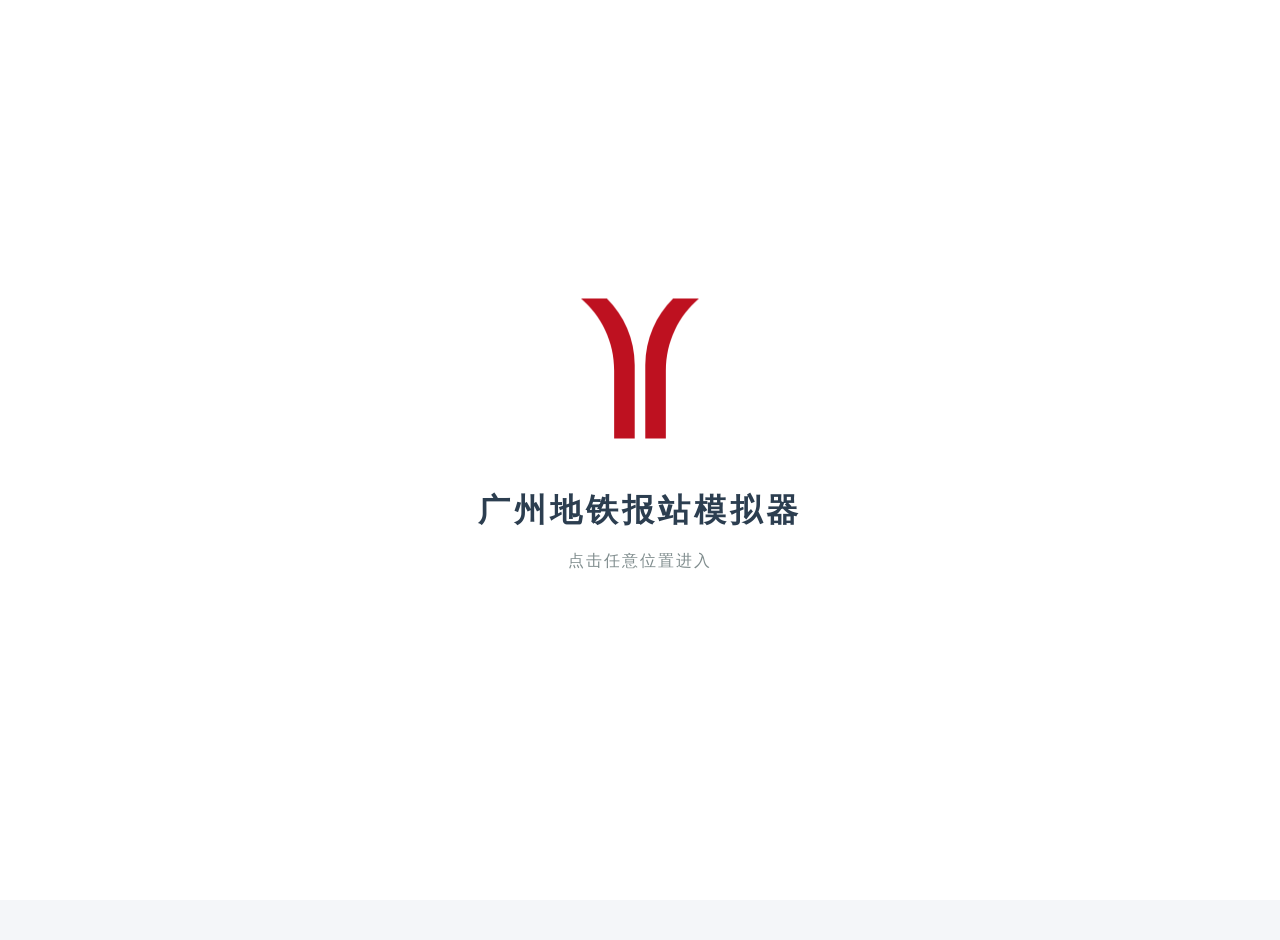
==== index.html @ e95406cb "Add files via upload" ====
<!DOCTYPE html>
<html lang="zh-CN">
<head>
    <meta charset="UTF-8">
    <meta name="viewport" content="width=device-width, initial-scale=1.0">
    <title>广州地铁报站模拟器 | Guangzhou Metro Announcement Simulator</title>
    <meta name="description" content="广州地铁报站模拟器，支持广州地铁各线路报站文字模拟、LED显示屏模拟、运行方向切换及站点切换，为地铁爱好者提供真实的广州地铁广播体验。">
    <meta name="keywords" content="广州地铁,地铁,报站,广州地铁报站,地铁模拟,广州地铁模拟器,地铁广播,Metro Simulator,Guangzhou Metro,GZMetro">
    <meta name="author" content="ZZH">
    <meta name="robots" content="index,follow">
    <meta property="og:title" content="广州地铁报站模拟器">
    <meta property="og:description" content="广州地铁广播模拟器，支持全线路LED报站模拟。">
    <meta property="og:type" content="website">
    <meta name="theme-color" content="#005BAC">
    <meta name="google-site-verification" content="bxVKk7PI8RNuhaSiJKl6OS4bmSGCY_4pBnvje4ySeZE" />
    <meta name="yandex-verification" content="476a36694c6fb381" />
    <link rel="stylesheet" href="style.css">
    <link rel="shortcut icon" href="GZMetro.ico" type="image/x-icon">
</head>
<body class="no-scroll">
    <div id="welcome-screen" class="welcome-screen">
        <div class="welcome-content-box">
            <img src="GZMetro.svg" alt="Guangzhou Metro Logo" class="welcome-logo-center">
            <div class="welcome-text-animated">
                <h1 class="welcome-title">广州地铁报站模拟器</h1>
                <div class="welcome-prompt">点击任意位置进入</div>
            </div>
        </div>
    </div>
    <div class="container">
        <div id="portal-view" class="view active">
            <header>
                <img src="GZMetro.svg" alt="Guangzhou Metro Logo" class="metro-logo">
                <h1>广州地铁报站模拟器</h1>
            </header>
            <div class="home-intro">
                <p class="intro-title">
                    欢迎使用广州地铁报站模拟器
                </p>
                <p class="intro-desc">
                    本站模拟广州地铁列车广播及 LED 显示系统，
                    支持多条线路、运行方向切换、站点选择及换乘信息显示，
                    为地铁爱好者提供更加真实的体验。
                </p>
                <div class="intro-feature">
                    <span>🚇 全线路支持</span>
                    <span>📢 广播模拟</span>
                    <span>📺 LED显示</span>
                    <span>🔁 环线方向</span>
                </div>
                <button id="btn-about" class="btn-about">
                    关于本站
                </button>
            </div>
            <main>
                <div class="line-grid" id="line-grid">
                </div>
            </main>
        </div>
        <div id="about-view" class="view">

            <header class="main-header">
                <button id="btn-about-back" class="btn-back">
                    ⬅ 返回首页
                </button>
                <img src="GZMetro.svg" class="metro-logo">
                <h1>关于本站</h1>
            </header>
            <main>
                <section class="about-card">
                    <h2>广州地铁报站模拟器</h2>
                    <p>
                        <strong>广州地铁报站模拟器网页版</strong>（Guangzhou Metro Announcement Simulator Web）是一款由地铁爱好者为广大同好打造的纯前端交互项目。
                        我们致力于 100% 还原广州地铁列车的车内广播与 LED 走字屏。
                    </p>
                    <p>
                        本模拟器支持<strong>广州地铁1号线、2号线、3号线、4号线、5号线</strong>等各大主力线路的报站模拟。
                        无论您是想体验经典列车的“下一站是...（The next station is...）”粤普英三语广播，还是想模拟车门上方 LED 屏幕的滚动字幕、换乘路线提示，都可以在本站一键体验。
                    </p>
                    <p>
                        相比传统的 Windows 客户端，本站采用纯 HTML5 / CSS3 / JavaScript 技术开发，<strong>完全免下载，无病毒误报，完美自适应手机和电脑端</strong>，随时随地在浏览器中即可畅玩。
                    </p>
                    <h3>主要功能</h3>
                    <ul>
                        <li>✔ 广州地铁线路浏览</li>
                        <li>✔ 下一站广播模拟</li>
                        <li>✔ LED滚动字幕模拟</li>
                        <li>✔ 换乘信息提示</li>
                        <li>✔ 环线方向切换</li>
                        <li>✔ 不同线路主题颜色</li>
                    </ul>
                    <h3>开发者</h3>
                    <p>ZZH</p>
                    <p>作者邮箱：<i class="email">zzh19526308283@outlook.com</i></p>
                    <h3>项目说明</h3>
                    <p>本站为个人非商业项目，仅供学习、研究及交流使用，所使用的地铁广播音频为ZZH录制，与广州地铁集团有限公司无任何关联。广州地铁名称、标识及相关商标归其权利人所有。</p>
                </section>
            </main>
        </div>
        <footer class="site-footer" style="display: none;">
            <div class="footer-content">
                <p>
                    本站已稳定运行
                    <b style="color: #00ff88;">
                        <strong id="stable-days">0</strong>
                    </b>
                    天
                </p>
                <p class="footer-copyright">
                    &copy; 2026 <a href="https://zzhtool.github.io" target="_blank">ZZH</a>. All Rights Reserved.
                </p>
                <p>作者邮箱：<i class="email">zzh19526308283@outlook.com</i></p>
                <p class="footer-disclaimer">
                    <strong>免责声明：</strong>本站为个人非商业项目，仅供学习、研究及交流使用，所使用的地铁广播音频为ZZH录制，与广州地铁集团有限公司无任何关联。广州地铁名称、标识及相关商标归其权利人所有。如权利人认为本站内容存在侵权，请联系作者处理。
                </p>
            </div>
        </footer>
    </div>
    <script src="app.js"></script>
</body>
</html>
---- style.css ----
@font-face {
    font-family: 'fzxs';
    src: url('fzxs.TTF') format('truetype');
    font-weight: normal;
    font-style: normal;
}

body {
    font-family: -apple-system, BlinkMacSystemFont, "Segoe UI", Roboto, "Helvetica Neue", Arial, sans-serif;
    background-color: #f4f6f9;
    margin: 0;
    padding: 20px;
    min-width: 400px;
}

    body.no-scroll {
        overflow: hidden;
        height: 100vh;
    }

.container {
    max-width: 1500px;
    width: 100%;
    background: #ffffff;
    border-radius: 12px;
    box-shadow: 0 4px 20px rgba(0,0,0,0.08);
    overflow: hidden;
    margin: 0 auto;
}

    .container:has(#simulator-view.active) {
        max-width: 800px;
        min-width: 400px;
        width: 100%;
        overflow: visible;
    }

@media (min-width: 400px) {
    .container:has(#portal-view.active) {
        min-width: 400px;
    }
}

.home-intro {
    text-align: center;
    color: #555;
}

.intro-title {
    font-size: 25px;
    font-weight: bold;
    color: #333;
    margin-bottom: 10px;
}

.intro-desc {
    max-width: 900px;
    margin: auto;
    line-height: 1.8;
    font-size: 15px;
}

.intro-feature {
    margin-top: 20px;
    display: flex;
    justify-content: center;
    gap: 16px;
    flex-wrap: wrap;
}

    .intro-feature span {
        background: #f5f5f5;
        border-radius: 20px;
        padding: 8px 16px;
    }

.view {
    display: none;
}

    .view.active {
        display: block;
    }

header {
    text-align: center;
    padding: 15px;
    transition: background-color 0.4s ease, color 0.4s ease;
    display: flex;
    align-items: center;
    justify-content: center;
    gap: 12px;
    border-radius: 12px 12px 0 0;
}

.main-header {
    background-color: #ebeef5;
    color: #333333;
}

/* 模拟器专属头部，用于定位返回按钮 */
.sim-header {
    position: relative;
    display: flex;
    align-items: center;
    justify-content: center;
    gap: 12px;
}

.metro-logo {
    height: 32px;
    width: auto;
    object-fit: contain;
}

/* 左上角返回按钮样式 */
.btn-back {
    position: absolute;
    left: 15px;
    background: rgba(255, 255, 255, 0.25);
    border: 1px solid rgba(0, 0, 0, 0.15);
    color: inherit;
    padding: 5px 12px;
    border-radius: 20px;
    cursor: pointer;
    font-weight: bold;
    font-size: 13px;
    transition: background 0.2s;
    text-shadow: 0 1px 1px rgba(255,255,255,0.3);
}

    .btn-back:hover {
        background: rgba(255, 255, 255, 0.45);
    }

/* 首页线路网格布局 */
.line-grid {
    display: grid;
    grid-template-columns: repeat(auto-fill, minmax(260px, 1fr));
    gap: 16px;
    padding: 10px;
}

/* 线路选择卡片 */
.line-card {
    padding: 25px 15px;
    border-radius: 8px;
    text-align: center;
    font-size: 16px;
    font-weight: bold;
    cursor: pointer;
    box-shadow: 0 2px 8px rgba(0,0,0,0.06);
    transition: transform 0.2s, box-shadow 0.2s;
}

    .line-card:hover {
        transform: translateY(-4px);
        box-shadow: 0 6px 16px rgba(0,0,0,0.15);
    }

main {
    padding: 20px;
}

.control-panel {
    background: #f8f9fa;
    padding: 15px;
    border-radius: 8px;
    margin-bottom: 20px;
}

.form-group {
    margin-bottom: 15px;
    display: flex;
    align-items: center;
}

    .form-group label {
        width: 100px;
        font-weight: bold;
    }

    .form-group select {
        flex: 1;
        padding: 8px;
        border-radius: 4px;
        border: 1px solid #ccc;
    }

.button-group {
    display: flex;
    gap: 10px;
    margin-top: 20px;
    flex-wrap: wrap;
}

.btn {
    flex: 1;
    min-width: 110px;
    padding: 12px;
    border: none;
    border-radius: 6px;
    cursor: pointer;
    font-weight: bold;
    font-size: 14px;
    transition: background-color 0.4s ease, color 0.4s ease;
}

    .btn:active {
        transform: scale(0.97);
        opacity: 0.9;
    }

#btn-door-close {
    background-color: #ffc107;
    color: #333;
}

.display-screen {
    background-color: #000000;
    margin: 0;
    border: none;
    position: relative;
    overflow: hidden;
    height: 85px;
    width: 100%;
    display: flex;
    align-items: center;
}

.marquee-window {
    width: 100%;
    overflow: hidden;
    white-space: nowrap;
    display: flex;
    align-items: center;
}

.marquee-content {
    display: inline-block;
    padding-left: 100%;
    animation: ledScroll 18s linear infinite;
    height: 100%;
    line-height: 90px;
}

@keyframes ledScroll {
    0% {
        transform: translateX(0);
    }

    100% {
        transform: translateX(-100%);
    }
}

.led-red {
    color: #ff0000;
    font-size: 40px;
    font-family: 'fzxs', monospace;
    font-weight: normal;
    letter-spacing: 2px;
    display: inline-block;
    transform: scale(1, 1);
    transform-origin: left center;
    text-shadow: 0 0 2px rgba(255, 51, 51, 0.8), 0 0 6px rgba(255, 51, 51, 0.5), 0 0 10px rgba(255, 51, 51, 0.3);
    image-rendering: pixelated;
    -webkit-font-smoothing: antialiased;
    -moz-osx-font-smoothing: grayscale;
}

/* 关于本站按钮 */
.btn-about {
    display: inline-block;
    margin-top: 20px;
    padding: 10px 24px;
    font-size: 14px;
    font-weight: bold;
    border: none;
    border-radius: 20px;
    cursor: pointer;
    background: #005BAC;
    color: white;
    box-shadow: 0 4px 12px rgba(0, 91, 172, 0.2);
    transition: all 0.2s ease;
}

    .btn-about:hover {
        background: #004b8d;
        transform: translateY(-2px);
        box-shadow: 0 6px 18px rgba(0, 91, 172, 0.35);
    }

    .btn-about:active {
        transform: translateY(0);
        box-shadow: 0 3px 8px rgba(0, 91, 172, 0.2);
    }

.about-card {
    max-width: 900px;
    margin: auto;
    background: white;
    border-radius: 10px;
    padding: 35px;
    box-shadow: 0 3px 12px rgba(0,0,0,.08);
    line-height: 2;
}

    .about-card h2 {
        color: #005BAC;
    }

    .about-card h3 {
        margin-top: 28px;
        color: #444;
    }

    .about-card ul {
        padding-left: 22px;
    }

.welcome-screen {
    position: fixed;
    top: 0;
    left: 0;
    width: 100vw;
    height: 100vh;
    z-index: 9999;
    overflow: hidden;
    cursor: pointer;
    background-color: white;
    perspective: 1200px;
    transition: opacity 1s cubic-bezier(0.25, 1, 0.5, 1);
    min-width: 400px;
}

    .welcome-screen.opened {
        pointer-events: none;
        opacity: 0;
    }

/* 欢迎页文字排版 */
.welcome-content-box {
    position: absolute;
    top: 50%;
    left: 50%;
    transform: translate(-50%, -50%);
    z-index: 10000;
    text-align: center;
    pointer-events: none;
    display: flex;
    flex-direction: column;
    align-items: center;
    width: 100%;
}

/* 1. 图标动画 */
.welcome-logo-center {
    width: 140px;
    height: 140px;
    object-fit: contain;
    animation: logoMoveUp 0.25s cubic-bezier(0.25, 1, 0.5, 1) forwards;
    animation-delay: 0.15s;
}

/* 2. 文字动画 */
.welcome-text-animated {
    opacity: 0;
    margin-top: 20px;
    transform: translateY(20px);
    animation: textFadeInUp 0.8s cubic-bezier(0.25, 1, 0.5, 1) forwards;
    animation-delay: 0.25s;
}

/* 图标向上位移 */
@keyframes logoMoveUp {
    from {
        transform: translateY(0);
    }

    to {
        transform: translateY(-30px);
    }
}

/* 文字渐显并上浮 */
@keyframes textFadeInUp {
    from {
        opacity: 0;
        transform: translateY(20px);
    }

    to {
        opacity: 1;
        transform: translateY(0);
    }
}

.welcome-title {
    font-size: 32px;
    color: #2c3e50;
    margin: 0 0 18px 0;
    font-weight: bold;
    letter-spacing: 4px;
}

.welcome-prompt {
    font-size: 16px;
    color: #7f8c8d;
    letter-spacing: 2px;
    animation: welcomePulse 1.5s infinite alternate ease-in-out;
}

/* 提示文字呼吸灯特效 */
@keyframes welcomePulse {
    0% {
        opacity: 0.3;
        transform: scale(0.97);
    }

    100% {
        opacity: 1;
        transform: scale(1.03);
    }
}

/* 触发开门状态时的样式 */
.welcome-screen.opened .welcome-content-box {
    opacity: 0;
    transform: translate(-50%, -20%) scale(0.8);
    transition: opacity 0.5s ease, transform 0.7s ease;
}

.site-footer {
    border-top: 1px solid #e8edf3;
    background-color: #fafbfc;
    padding: 5px 40px;
    text-align: center;
    font-size: 13px;
    color: #7f8c8d;
    line-height: 1.6;
    opacity: 0;
    transition: opacity 1s ease;
}

    .site-footer.fade-in {
        opacity: 1;
    }

.footer-content {
    max-width: 800px;
    margin: 0 auto;
}

.footer-copyright {
    font-weight: bold;
    color: #34495e;
    margin: 0 0 8px 0;
}

    .footer-copyright a {
        color: #c70541;
        text-decoration: none;
        font-weight: bold;
        transition: color 0.2s ease;
    }

        .footer-copyright a:hover {
            color: #8b032d;
            text-decoration: underline;
        }

.footer-disclaimer {
    font-size: 11px;
    color: #95a5a6;
    text-align: justify;
    text-justify: inter-word;
    margin: 0;
}

.email {
    color: #007BFF;
    text-decoration: none;
    font-weight: bold;
    transition: color 0.3s ease;
}

    .email:hover {
        color: #b200ff;
        text-decoration: underline;
    }

    .email:active {
        color: black;
    }

.route-map-wrapper {
    background: #ffffff;
    border: 1px solid #e2e8f0;
    border-radius: 8px;
    margin-bottom: 20px;
    overflow: hidden;
    position: relative;
    box-shadow: inset 0 2px 4px rgba(0,0,0,0.02);
}

/* 外层只负责横向滚动 */
.route-map {
    width: 100%;
    overflow-x: auto;
    scrollbar-width: thin;
}

/* 内部弹性盒：强制撑开至所有站点的实际总宽 */
.route-map-inner {
    display: flex;
    position: relative;
    padding: 30px 10px 50px 10px;
    min-width: max-content;
}

/* 自定义滚动条 */
.route-map::-webkit-scrollbar {
    height: 6px;
}

.route-map::-webkit-scrollbar-track {
    background: #f1f5f9;
    border-radius: 3px;
}

.route-map::-webkit-scrollbar-thumb {
    background: #cbd5e1;
    border-radius: 3px;
}

/* 基础底色路线轨道 */
.route-track {
    position: absolute;
    top: 42px;
    left: 55px; /* 10px 容器内边距 + 45px (半个站点宽度) */
    right: 55px;
    height: 6px;
    background-color: #e2e8f0;
    z-index: 1;
    border-radius: 3px;
}

/* 动态高亮运行轨道 */
.route-track-active {
    position: absolute;
    top: 42px;
    left: 55px;
    height: 6px;
    background-color: var(--line-color, #ccc);
    z-index: 1;
    transition: width 0.35s cubic-bezier(0.4, 0, 0.2, 1);
    border-radius: 3px;
    width: 0;
}

/* 站点容器 */
.station-node {
    display: flex;
    flex-direction: column;
    align-items: center;
    position: relative;
    z-index: 2;
    min-width: 90px;
    cursor: pointer;
    user-select: none;
}

/* 站点中心圆点 */
.station-dot {
    width: 14px;
    height: 14px;
    border-radius: 50%;
    background-color: #ffffff;
    border: 3px solid #cbd5e1;
    transition: all 0.3s ease;
    box-shadow: 0 2px 4px rgba(0,0,0,0.05);
}

.station-node:hover .station-dot {
    border-color: var(--line-color, #64748b);
    transform: scale(1.15);
}

/* 当前高亮站状态 */
.station-node.active .station-dot {
    border-color: var(--line-color, #64748b);
    background-color: var(--line-color, #64748b);
    transform: scale(1.25);
    box-shadow: 0 0 8px var(--line-color, #64748b);
}

/* 下一站状态（空心高亮） */
.station-node.next-active .station-dot {
    border-color: var(--line-color, #64748b);
    background-color: #ffffff;
    border-width: 4px;
    transform: scale(1.25);
    box-shadow: 0 0 6px rgba(0,0,0,0.15);
}

/* 站点标签倾斜排版 */
.station-label {
    font-size: 12px;
    font-weight: 500;
    color: #64748b;
    white-space: nowrap;
    position: absolute;
    top: 24px;
    transform: rotate(-35deg);
    transform-origin: top left;
    transition: all 0.3s ease;
}

.station-node.active .station-label,
.station-node.next-active .station-label {
    color: #1e293b;
    font-weight: bold;
}

/* 换乘标识标签 */
.transfer-tag {
    font-size: 9px;
    background-color: #f1f5f9;
    color: #475569;
    border: 1px solid #cbd5e1;
    border-radius: 4px;
    padding: 1px 4px;
    position: absolute;
    top: -22px;
    white-space: nowrap;
    transform: scale(0.9);
}

/* 行驶方向的三角形箭头 */
.route-track-arrow {
    position: absolute;
    top: 45px;
    width: 0;
    height: 0;
    border-top: 8px solid transparent;
    border-bottom: 8px solid transparent;
    border-left: 15px solid var(--line-color, #ccc);
    transform: translate(-50%, -50%);
    z-index: 3;
    transition: left 0.5s cubic-bezier(0.4, 0, 0.2, 1);
    display: none;
    animation: arrowPulse 1s infinite ease-in-out;
}

/* 箭头呼吸灯特效 */
@keyframes arrowPulse {
    0% {
        opacity: 0.3;
        transform: translate(-50%, -50%) scale(0.9);
    }

    50% {
        opacity: 1;
        transform: translate(-50%, -50%) scale(1.1);
    }

    100% {
        opacity: 0.3;
        transform: translate(-50%, -50%) scale(0.9);
    }
}
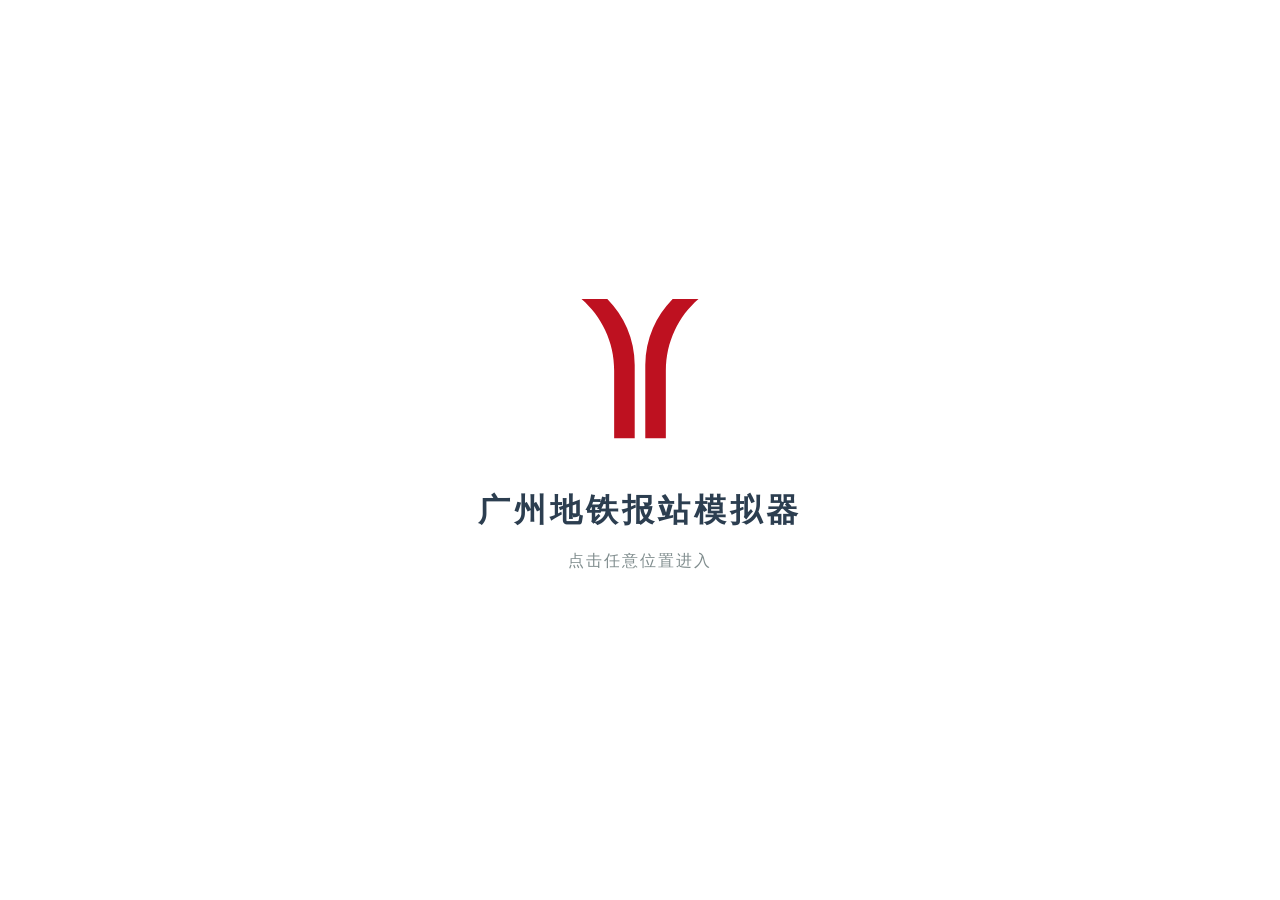
==== commit 43e38470: "Add files via upload" ====
--- a/index.html
+++ b/index.html
@@ -4,7 +4,7 @@
     <meta charset="UTF-8">
     <meta name="viewport" content="width=device-width, initial-scale=1.0">
     <title>广州地铁报站模拟器 | Guangzhou Metro Announcement Simulator</title>
-    <meta name="description" content="广州地铁报站模拟器，支持广州地铁各线路报站文字模拟、LED显示屏模拟、运行方向切换及站点切换，为地铁爱好者提供真实的广州地铁广播体验。">
+    <meta name="description" content="广州地铁报站模拟器，支持广州地铁各线路报站文字模拟、LED显示屏模拟、动态路线图、运行方向及站点切换，为地铁爱好者提供真实的广州地铁广播体验。">
     <meta name="keywords" content="广州地铁,地铁,报站,广州地铁报站,地铁模拟,广州地铁模拟器,地铁广播,Metro Simulator,Guangzhou Metro,GZMetro">
     <meta name="author" content="ZZH">
     <meta name="robots" content="index,follow">
@@ -14,6 +14,8 @@
     <meta name="theme-color" content="#005BAC">
     <meta name="google-site-verification" content="bxVKk7PI8RNuhaSiJKl6OS4bmSGCY_4pBnvje4ySeZE" />
     <meta name="yandex-verification" content="476a36694c6fb381" />
+    <meta name="baidu-site-verification" content="codeva-683Lk438LW" />
+    <meta name="shenma-site-verification" content="ad33886cca839aa788d42ef25928aa62_1784183977">
     <link rel="stylesheet" href="style.css">
     <link rel="shortcut icon" href="GZMetro.ico" type="image/x-icon">
 </head>
@@ -38,7 +40,9 @@
                     欢迎使用广州地铁报站模拟器
                 </p>
                 <p class="intro-desc">
-                    本站模拟广州地铁列车广播及 LED 显示系统，
+                    本站基于纯前端（HTML5 / CSS3 / JavaScript）开发,
+                    专为地铁爱好者打造,
+                    模拟广州地铁列车广播及 LED 显示系统，
                     支持多条线路、运行方向切换、站点选择及换乘信息显示，
                     为地铁爱好者提供更加真实的体验。
                 </p>
@@ -46,7 +50,9 @@
                     <span>🚇 全线路支持</span>
                     <span>📢 广播模拟</span>
                     <span>📺 LED显示</span>
-                    <span>🔁 环线方向</span>
+                    <span>🗺️ 动态路线图</span>
+                    <span>📱 手机适配</span>
+                    <span>🛠️ 免下载</span>
                 </div>
                 <button id="btn-about" class="btn-about">
                     关于本站
@@ -58,42 +64,88 @@
             </main>
         </div>
         <div id="about-view" class="view">
-
             <header class="main-header">
                 <button id="btn-about-back" class="btn-back">
                     ⬅ 返回首页
                 </button>
-                <img src="GZMetro.svg" class="metro-logo">
+                <img src="GZMetro.svg" class="metro-logo" alt="Guangzhou Metro Logo">
                 <h1>关于本站</h1>
             </header>
             <main>
                 <section class="about-card">
                     <h2>广州地铁报站模拟器</h2>
+                    <div class="about-status-bar">
+                        <span class="version-tag">v0.9.0</span>
+                        <span class="status-tag active">测试中</span>
+                        <span class="update-date">最后更新: 2026-07-17</span>
+                    </div>
+                    <div class="about-badges">
+                        <a href="https://github.com/ZZHTool/gz-metro-simulator" target="_blank">
+                            <img src="https://img.shields.io/github/stars/ZZHTool/gz-metro-simulator?style=flat-square&logo=github&color=005BAC" alt="GitHub Stars">
+                        </a>
+                        <a href="https://github.com/ZZHTool/gz-metro-simulator/blob/main/LICENSE" target="_blank">
+                            <img src="https://img.shields.io/badge/License-MIT-blue?style=flat-square" alt="License">
+                        </a>
+                    </div>
                     <p>
-                        <strong>广州地铁报站模拟器网页版</strong>（Guangzhou Metro Announcement Simulator Web）是一款由地铁爱好者为广大同好打造的纯前端交互项目。
-                        我们致力于 100% 还原广州地铁列车的车内广播与 LED 走字屏。
+                        <strong>广州地铁报站模拟器网页版</strong>（Guangzhou Metro Announcement Simulator Web）是一款由地铁爱好者为广大同好打造的纯前端交互项目。我致力于还原广州地铁列车的车内广播与 LED 走字屏。
                     </p>
                     <p>
-                        本模拟器支持<strong>广州地铁1号线、2号线、3号线、4号线、5号线</strong>等各大主力线路的报站模拟。
-                        无论您是想体验经典列车的“下一站是...（The next station is...）”粤普英三语广播，还是想模拟车门上方 LED 屏幕的滚动字幕、换乘路线提示，都可以在本站一键体验。
+                        本模拟器支持<strong>广州地铁1号线、2号线、3号线、4号线、5号线</strong>等各大主力线路的报站模拟。无论您是想体验经典列车的“下一站是...（The next station is...）”粤普英三语广播，还是想模拟车门上方 LED 屏幕的滚动字幕、换乘路线提示，都可以在本站一键体验。
                     </p>
                     <p>
                         相比传统的 Windows 客户端，本站采用纯 HTML5 / CSS3 / JavaScript 技术开发，<strong>完全免下载，无病毒误报，完美自适应手机和电脑端</strong>，随时随地在浏览器中即可畅玩。
                     </p>
-                    <h3>主要功能</h3>
-                    <ul>
-                        <li>✔ 广州地铁线路浏览</li>
-                        <li>✔ 下一站广播模拟</li>
-                        <li>✔ LED滚动字幕模拟</li>
-                        <li>✔ 换乘信息提示</li>
-                        <li>✔ 环线方向切换</li>
-                        <li>✔ 不同线路主题颜色</li>
-                    </ul>
-                    <h3>开发者</h3>
-                    <p>ZZH</p>
-                    <p>作者邮箱：<i class="email">zzh19526308283@outlook.com</i></p>
-                    <h3>项目说明</h3>
-                    <p>本站为个人非商业项目，仅供学习、研究及交流使用，所使用的地铁广播音频为ZZH录制，与广州地铁集团有限公司无任何关联。广州地铁名称、标识及相关商标归其权利人所有。</p>
+                    <div class="about-grid">
+                        <div class="about-grid-item">
+                            <h3>⚡ 技术架构</h3>
+                            <ul>
+                                <li><strong>原生 Vanilla JS:</strong> 拒绝繁重框架，极速加载响应</li>
+                                <li><strong>Web Audio API:</strong> 保证音频播控高保真与丝滑衔接</li>
+                                <li><strong>CSS3 动画:</strong> 丝滑模拟 LED 点阵走字效果</li>
+                                <li><strong>自适应布局:</strong> 支持横/竖屏多终端，完美契合手机屏幕</li>
+                            </ul>
+                        </div>
+                        <div class="about-grid-item">
+                            <h3>🎯 核心模拟</h3>
+                            <ul>
+                                <li>✔ 广州地铁所有线路及主题色系统</li>
+                                <li>✔ 下一站粤、普、英三语真实广播</li>
+                                <li>✔ LED 滚动字幕同步动画效果</li>
+                                <li>✔ 动态可点击交互路线图</li>
+                                <li>✔ 环线/支线行驶方向快速切换</li>
+                            </ul>
+                        </div>
+                    </div>
+                    <h3 class="section-title">📅 更新日志</h3>
+                    <div class="timeline">
+                        <div class="timeline-item">
+                            <span class="timeline-date">2026-08-01</span>
+                            <span class="timeline-desc"><strong>v1.0.0</strong> - 完成1号线基础数据录入。</span>
+                        </div>
+                        <div class="timeline-item">
+                            <span class="timeline-date">2026-07-17</span>
+                            <span class="timeline-desc"><strong>v0.9.0</strong> - 项目首个公开测试版本上线。支持 LED 点阵模拟、多线路适配及移动端动态路线图。</span>
+                        </div>
+                        <div class="timeline-item">
+                            <span class="timeline-date">2026-07-01</span>
+                            <span class="timeline-desc"><strong>v0.5.0</strong> - 完成11号线基础数据录入及广播音频调试。</span>
+                        </div>
+                    </div>
+                    <hr class="about-divider">
+                    <h3>🤝 参与贡献与致谢</h3>
+                    <p>本站为开源项目，欢迎更多地铁爱好者、前端开发者参与进来！如果您想为本项目<strong>补充缺失的线路数据、完善音频资源</strong>或<strong>修复 Bug</strong>，欢迎前往 GitHub 提交 Pull Request 或 Issue，或通过邮件与作者联系。</p>
+                    <div class="about-actions">
+                        <a href="https://github.com/ZZHTool/gz-metro-simulator" target="_blank" class="btn-github-action">
+                            <svg class="icon-git" viewBox="0 0 16 16" width="16" height="16"><path fill="currentColor" d="M8 0C3.58 0 0 3.58 0 8c0 3.54 2.29 6.53 5.47 7.59.4.07.55-.17.55-.38 0-.19-.01-.82-.01-1.49-2.01.37-2.53-.49-2.69-.94-.09-.23-.48-.94-.82-1.13-.28-.15-.68-.52-.01-.53.63-.01 1.08.58 1.23.82.72 1.21 1.87.87 2.33.66.07-.52.28-.87.51-1.07-1.78-.2-3.64-.89-3.64-3.95 0-.87.31-1.59.82-2.15-.08-.2-.36-1.02.08-2.12 0 0 .67-.21 2.2.82.64-.18 1.32-.27 2-.27.68 0 1.36.09 2 .27 1.53-1.04 2.2-.82 2.2-.82.44 1.1.16 1.92.08 2.12.51.56.82 1.27.82 2.15 0 3.07-1.87 3.75-3.65 3.95.29.25.54.73.54 1.48 0 1.07-.01 1.93-.01 2.2 0 .21.15.46.55.38A8.013 8.013 0 0016 8c0-4.42-3.58-8-8-8z"></path></svg>
+                            前往 GitHub 参与开发
+                        </a>
+                    </div>
+                    <h3>👨‍💻 开发者</h3>
+                    <p>ZZH （作者邮箱：<a class="email">zzh19526308283@outlook.com</a>）</p>
+                    <p class="about-disclaimer">
+                        <strong>免责声明：</strong>本站为个人非商业项目，仅供学习、研究及交流使用，所使用的地铁广播音频为 ZZH 录制，与广州地铁集团有限公司无任何关联。广州地铁名称、标识及相关商标归其权利人所有。
+                    </p>
                 </section>
             </main>
         </div>
@@ -117,5 +169,4 @@
         </footer>
     </div>
     <script src="app.js"></script>
-</body>
-</html>+</body>
--- a/style.css
+++ b/style.css
@@ -9,8 +9,8 @@
     font-family: -apple-system, BlinkMacSystemFont, "Segoe UI", Roboto, "Helvetica Neue", Arial, sans-serif;
     background-color: #f4f6f9;
     margin: 0;
-    padding: 20px;
-    min-width: 400px;
+    padding: 12px;
+    box-sizing: border-box;
 }
 
     body.no-scroll {
@@ -26,13 +26,15 @@
     box-shadow: 0 4px 20px rgba(0,0,0,0.08);
     overflow: hidden;
     margin: 0 auto;
+    box-sizing: border-box;
 }
 
     .container:has(#simulator-view.active) {
         max-width: 800px;
-        min-width: 400px;
+        min-width: 350px;
         width: 100%;
         overflow: visible;
+        box-sizing: border-box;
     }
 
 @media (min-width: 400px) {
@@ -173,18 +175,24 @@
     margin-bottom: 15px;
     display: flex;
     align-items: center;
+    flex-wrap: wrap;
+    gap: 8px;
 }
 
     .form-group label {
         width: 100px;
         font-weight: bold;
+        flex-shrink: 0;
     }
 
     .form-group select {
         flex: 1;
+        min-width: 120px;
+        max-width: 100%;
         padding: 8px;
         border-radius: 4px;
         border: 1px solid #ccc;
+        box-sizing: border-box;
     }
 
 .button-group {
@@ -295,7 +303,120 @@
         transform: translateY(0);
         box-shadow: 0 3px 8px rgba(0, 91, 172, 0.2);
     }
-
+.about-badges {
+    display: flex;
+    gap: 8px;
+    margin-bottom: 20px;
+    flex-wrap: wrap;
+}
+
+    .about-badges img {
+        height: 20px;
+        border-radius: 3px;
+    }
+
+.about-grid {
+    display: grid;
+    grid-template-columns: repeat(auto-fit, minmax(280px, 1fr));
+    gap: 20px;
+    margin: 25px 0;
+}
+
+.about-grid-item {
+    background: #f8fafc;
+    border: 1px solid #e2e8f0;
+    border-radius: 8px;
+    padding: 18px;
+}
+
+    .about-grid-item h3 {
+        margin-top: 0 !important;
+        color: #005BAC;
+        border-bottom: 2px solid #e2e8f0;
+        padding-bottom: 8px;
+        font-size: 16px;
+    }
+
+    .about-grid-item ul {
+        padding-left: 18px;
+        margin-bottom: 0;
+        font-size: 13px;
+        line-height: 1.8;
+    }
+
+.about-divider {
+    border: 0;
+    height: 1px;
+    background: #e2e8f0;
+    margin: 30px 0;
+}
+
+/* 时间轴样式 */
+.timeline {
+    border-left: 2px solid #e2e8f0;
+    padding-left: 15px;
+    margin: 15px 0;
+}
+
+.timeline-item {
+    margin-bottom: 12px;
+    position: relative;
+    font-size: 13.5px;
+}
+
+    .timeline-item::before {
+        content: '';
+        position: absolute;
+        left: -20px;
+        top: 6px;
+        width: 8px;
+        height: 8px;
+        border-radius: 50%;
+        background: #005BAC;
+    }
+
+.timeline-date {
+    font-weight: bold;
+    color: #005BAC;
+    margin-right: 10px;
+}
+
+/* 按钮样式 */
+.about-actions {
+    margin: 20px 0;
+}
+
+.btn-github-action {
+    display: inline-flex;
+    align-items: center;
+    gap: 8px;
+    background-color: #24292e;
+    color: white;
+    text-decoration: none;
+    padding: 10px 20px;
+    border-radius: 6px;
+    font-weight: bold;
+    font-size: 14px;
+    transition: background 0.2s;
+}
+
+    .btn-github-action:hover {
+        background-color: #1a1e22;
+    }
+
+.icon-git {
+    fill: currentColor;
+}
+
+.about-disclaimer {
+    font-size: 12px;
+    line-height: 1.6;
+    color: #94a3b8;
+    background: #f8fafc;
+    border-left: 3px solid #cbd5e1;
+    padding: 10px 15px;
+    margin-top: 30px;
+}
 .about-card {
     max-width: 900px;
     margin: auto;
@@ -318,6 +439,38 @@
     .about-card ul {
         padding-left: 22px;
     }
+
+.about-status-bar {
+    display: flex;
+    align-items: center;
+    gap: 10px;
+    margin: 15px 0 25px 0;
+    font-size: 12px;
+}
+
+.version-tag {
+    background-color: #c70541;
+    color: #ffffff;
+    padding: 3px 8px;
+    border-radius: 4px;
+    font-weight: bold;
+}
+
+.status-tag {
+    background-color: #e2e8f0;
+    color: #475569;
+    padding: 3px 8px;
+    border-radius: 4px;
+}
+
+    .status-tag.active {
+        background-color: #def7ec;
+        color: #03543f;
+    }
+
+.update-date {
+    color: #94a3b8;
+}
 
 .welcome-screen {
     position: fixed;
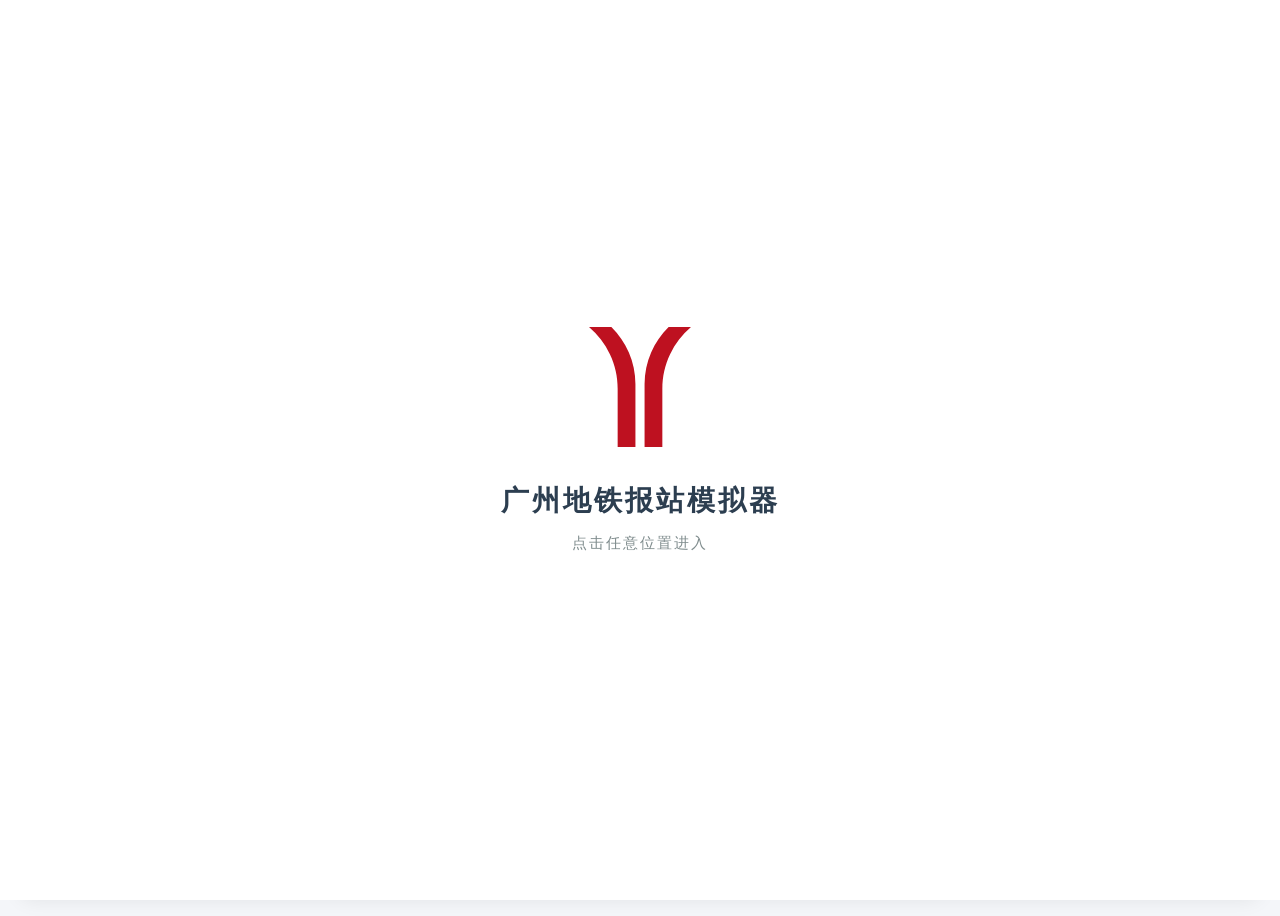
==== commit 087b02e5: "Add files via upload" ====
--- a/index.html
+++ b/index.html
@@ -66,7 +66,7 @@
         <div id="about-view" class="view">
             <header class="main-header">
                 <button id="btn-about-back" class="btn-back">
-                    ⬅ 返回首页
+                 ⬅ 返回首页
                 </button>
                 <img src="GZMetro.svg" class="metro-logo" alt="Guangzhou Metro Logo">
                 <h1>关于本站</h1>
@@ -75,9 +75,9 @@
                 <section class="about-card">
                     <h2>广州地铁报站模拟器</h2>
                     <div class="about-status-bar">
-                        <span class="version-tag">v0.9.0</span>
-                        <span class="status-tag active">测试中</span>
-                        <span class="update-date">最后更新: 2026-07-17</span>
+                        <span class="version-tag">v1.4</span>
+                        <span class="status-tag active">运行中</span>
+                        <span class="update-date">最后更新: 2026-09-27</span>
                     </div>
                     <div class="about-badges">
                         <a href="https://github.com/ZZHTool/gz-metro-simulator" target="_blank">
@@ -120,16 +120,32 @@
                     <h3 class="section-title">📅 更新日志</h3>
                     <div class="timeline">
                         <div class="timeline-item">
+                            <span class="timeline-date">2026-09-27</span>
+                            <span class="timeline-desc"><strong>v1.4</strong> - 修复了音频播放、预加载等问题。</span>
+                        </div>
+                        <div class="timeline-item">
+                            <span class="timeline-date">2026-09-13</span>
+                            <span class="timeline-desc"><strong>v1.3</strong> - 修复了移动端缩放问题。</span>
+                        </div>
+                        <div class="timeline-item">
+                            <span class="timeline-date">2026-09-01</span>
+                            <span class="timeline-desc"><strong>v1.2</strong> - 修复音频播放问题，优化动态路线图。</span>
+                        </div>
+                        <div class="timeline-item">
+                            <span class="timeline-date">2026-08-20</span>
+                            <span class="timeline-desc"><strong>v1.1</strong> - 完成18号线基础数据录入。</span>
+                        </div>
+                        <div class="timeline-item">
                             <span class="timeline-date">2026-08-01</span>
-                            <span class="timeline-desc"><strong>v1.0.0</strong> - 完成1号线基础数据录入。</span>
+                            <span class="timeline-desc"><strong>v1.0</strong> - 完成1号线基础数据录入。</span>
                         </div>
                         <div class="timeline-item">
                             <span class="timeline-date">2026-07-17</span>
-                            <span class="timeline-desc"><strong>v0.9.0</strong> - 项目首个公开测试版本上线。支持 LED 点阵模拟、多线路适配及移动端动态路线图。</span>
+                            <span class="timeline-desc"><strong>v0.9</strong> - 项目首个公开测试版本上线。支持 LED 点阵模拟、多线路适配及移动端动态路线图。</span>
                         </div>
                         <div class="timeline-item">
                             <span class="timeline-date">2026-07-01</span>
-                            <span class="timeline-desc"><strong>v0.5.0</strong> - 完成11号线基础数据录入及广播音频调试。</span>
+                            <span class="timeline-desc"><strong>v0.5</strong> - 完成11号线基础数据录入及广播音频调试。</span>
                         </div>
                     </div>
                     <hr class="about-divider">
@@ -142,7 +158,21 @@
                         </a>
                     </div>
                     <h3>👨‍💻 开发者</h3>
-                    <p>ZZH （作者邮箱：<a class="email">zzh19526308283@outlook.com</a>）</p>
+                    <p>
+                        ZZH （作者邮箱：<a class="email">zzh19526308283@outlook.com</a>）
+                        <a href="https://github.com/ZZHTool" target="_blank" title="GitHub" class="social-link github">
+                            <svg viewBox="0 0 16 16" width="18" height="18" aria-hidden="true"><path fill="currentColor" d="M8 0C3.58 0 0 3.58 0 8c0 3.54 2.29 6.53 5.47 7.59.4.07.55-.17.55-.38 0-.19-.01-.82-.01-1.49-2.01.37-2.53-.49-2.69-.94-.09-.23-.48-.94-.82-1.13-.28-.15-.68-.52-.01-.53.63-.01 1.08.58 1.23.82.72 1.21 1.87.87 2.33.66.07-.52.28-.87.51-1.07-1.78-.2-3.64-.89-3.64-3.95 0-.87.31-1.59.82-2.15-.08-.2-.36-1.02.08-2.12 0 0 .67-.21 2.2.82.64-.18 1.32-.27 2-.27.68 0 1.36.09 2 .27 1.53-1.04 2.2-.82 2.2-.82.44 1.1.16 1.92.08 2.12.51.56.82 1.27.82 2.15 0 3.07-1.87 3.75-3.65 3.95.29.25.54.73.54 1.48 0 1.07-.01 1.93-.01 2.2 0 .21.15.46.55.38A8.013 8.013 0 0016 8c0-4.42-3.58-8-8-8z"></path></svg>
+                            <span>GitHub</span>
+                        </a>
+                        <a href="https://gitee.com/ZZH-Tools/gz-metro-simulator" target="_blank" title="Gitee" class="social-link gitee">
+                            <svg viewBox="0 0 1024 1024" width="18" height="18" aria-hidden="true"><path fill="currentColor" d="M512 1024C229.248 1024 0 794.752 0 512S229.248 0 512 0s512 229.248 512 512-229.248 512-512 512z m259.2-569.6H480c-17.6 0-32 14.4-32 32v64c0 17.6 14.4 32 32 32h147.2c17.6 0 32 14.4 32 32v16c0 35.3-28.7 64-64 64H384c-35.3 0-64-28.7-64-64V384c0-35.3 28.7-64 64-64h387.2c17.6 0 32-14.4 32-32v-64c0-17.6-14.4-32-32-32H384c-106 0-192 86-192 192v192c0 106 86 192 192 192h249.6c106 0 192-86 192-192V486.4c0-17.6-14.4-32-32-32z"></path></svg>
+                            <span>Gitee</span>
+                        </a>
+                        <a href="https://x.com/ZZH0327zzh" target="_blank" title="X" class="social-link twitter-x">
+                            <svg viewBox="0 0 24 24" width="16" height="16" aria-hidden="true"><path fill="currentColor" d="M18.244 2.25h3.308l-7.227 8.26 8.502 11.24H16.17l-5.214-6.817L4.99 21.75H1.68l7.73-8.835L1.254 2.25H8.08l4.713 6.231zm-1.161 17.52h1.833L7.084 4.126H5.117z"></path></svg>
+                            <span>X</span>
+                        </a>
+                    </p>
                     <p class="about-disclaimer">
                         <strong>免责声明：</strong>本站为个人非商业项目，仅供学习、研究及交流使用，所使用的地铁广播音频为 ZZH 录制，与广州地铁集团有限公司无任何关联。广州地铁名称、标识及相关商标归其权利人所有。
                     </p>
@@ -161,6 +191,20 @@
                 <p class="footer-copyright">
                     &copy; 2026 <a href="https://zzhtool.github.io" target="_blank">ZZH</a>. All Rights Reserved.
                 </p>
+                <div class="footer-social-links">
+                    <a href="https://github.com/ZZHTool/gz-metro-simulator" target="_blank" title="GitHub" class="social-link github">
+                        <svg viewBox="0 0 16 16" width="18" height="18" aria-hidden="true"><path fill="currentColor" d="M8 0C3.58 0 0 3.58 0 8c0 3.54 2.29 6.53 5.47 7.59.4.07.55-.17.55-.38 0-.19-.01-.82-.01-1.49-2.01.37-2.53-.49-2.69-.94-.09-.23-.48-.94-.82-1.13-.28-.15-.68-.52-.01-.53.63-.01 1.08.58 1.23.82.72 1.21 1.87.87 2.33.66.07-.52.28-.87.51-1.07-1.78-.2-3.64-.89-3.64-3.95 0-.87.31-1.59.82-2.15-.08-.2-.36-1.02.08-2.12 0 0 .67-.21 2.2.82.64-.18 1.32-.27 2-.27.68 0 1.36.09 2 .27 1.53-1.04 2.2-.82 2.2-.82.44 1.1.16 1.92.08 2.12.51.56.82 1.27.82 2.15 0 3.07-1.87 3.75-3.65 3.95.29.25.54.73.54 1.48 0 1.07-.01 1.93-.01 2.2 0 .21.15.46.55.38A8.013 8.013 0 0016 8c0-4.42-3.58-8-8-8z"></path></svg>
+                        <span>GitHub</span>
+                    </a>
+                    <a href="https://gitee.com/ZZH-Tools/gz-metro-simulator" target="_blank" title="Gitee" class="social-link gitee">
+                        <svg viewBox="0 0 1024 1024" width="18" height="18" aria-hidden="true"><path fill="currentColor" d="M512 1024C229.248 1024 0 794.752 0 512S229.248 0 512 0s512 229.248 512 512-229.248 512-512 512z m259.2-569.6H480c-17.6 0-32 14.4-32 32v64c0 17.6 14.4 32 32 32h147.2c17.6 0 32 14.4 32 32v16c0 35.3-28.7 64-64 64H384c-35.3 0-64-28.7-64-64V384c0-35.3 28.7-64 64-64h387.2c17.6 0 32-14.4 32-32v-64c0-17.6-14.4-32-32-32H384c-106 0-192 86-192 192v192c0 106 86 192 192 192h249.6c106 0 192-86 192-192V486.4c0-17.6-14.4-32-32-32z"></path></svg>
+                        <span>Gitee</span>
+                    </a>
+                    <a href="https://x.com/ZZH0327zzh" target="_blank" title="X" class="social-link twitter-x">
+                        <svg viewBox="0 0 24 24" width="16" height="16" aria-hidden="true"><path fill="currentColor" d="M18.244 2.25h3.308l-7.227 8.26 8.502 11.24H16.17l-5.214-6.817L4.99 21.75H1.68l7.73-8.835L1.254 2.25H8.08l4.713 6.231zm-1.161 17.52h1.833L7.084 4.126H5.117z"></path></svg>
+                        <span>X</span>
+                    </a>
+                </div>
                 <p>作者邮箱：<i class="email">zzh19526308283@outlook.com</i></p>
                 <p class="footer-disclaimer">
                     <strong>免责声明：</strong>本站为个人非商业项目，仅供学习、研究及交流使用，所使用的地铁广播音频为ZZH录制，与广州地铁集团有限公司无任何关联。广州地铁名称、标识及相关商标归其权利人所有。如权利人认为本站内容存在侵权，请联系作者处理。
--- a/style.css
+++ b/style.css
@@ -1,23 +1,26 @@
 @font-face {
     font-family: 'fzxs';
     src: url('fzxs.TTF') format('truetype');
-    font-weight: normal;
-    font-style: normal;
-}
-
+}
 body {
+    overflow-x: hidden !important;
     font-family: -apple-system, BlinkMacSystemFont, "Segoe UI", Roboto, "Helvetica Neue", Arial, sans-serif;
     background-color: #f4f6f9;
-    margin: 0;
     padding: 12px;
     box-sizing: border-box;
+    font-size: 1rem;
+    display: flex;
+    flex-direction: column;
 }
 
     body.no-scroll {
         overflow: hidden;
         height: 100vh;
     }
-
+.scale-wrapper {
+    max-width: 100vw !important;
+    box-sizing: border-box;
+}
 .container {
     max-width: 1500px;
     width: 100%;
@@ -26,12 +29,12 @@
     box-shadow: 0 4px 20px rgba(0,0,0,0.08);
     overflow: hidden;
     margin: 0 auto;
-    box-sizing: border-box;
+    box-sizing: border-box !important;
+    flex: 1 0 auto;
 }
 
     .container:has(#simulator-view.active) {
         max-width: 800px;
-        min-width: 350px;
         width: 100%;
         overflow: visible;
         box-sizing: border-box;
@@ -49,24 +52,24 @@
 }
 
 .intro-title {
-    font-size: 25px;
+    font-size: 26px;
     font-weight: bold;
     color: #333;
-    margin-bottom: 10px;
+    margin-bottom: 8px;
 }
 
 .intro-desc {
     max-width: 900px;
     margin: auto;
-    line-height: 1.8;
-    font-size: 15px;
+    line-height: 1.6;
+    font-size: 16px;
 }
 
 .intro-feature {
-    margin-top: 20px;
+    margin-top: 15px;
     display: flex;
     justify-content: center;
-    gap: 16px;
+    gap: 12px;
     flex-wrap: wrap;
 }
 
@@ -74,6 +77,7 @@
         background: #f5f5f5;
         border-radius: 20px;
         padding: 8px 16px;
+        font-size: 14px;
     }
 
 .view {
@@ -86,7 +90,7 @@
 
 header {
     text-align: center;
-    padding: 15px;
+    padding: 12px;
     transition: background-color 0.4s ease, color 0.4s ease;
     display: flex;
     align-items: center;
@@ -110,7 +114,7 @@
 }
 
 .metro-logo {
-    height: 32px;
+    height: 28px;
     width: auto;
     object-fit: contain;
 }
@@ -118,15 +122,15 @@
 /* 左上角返回按钮样式 */
 .btn-back {
     position: absolute;
-    left: 15px;
+    left: 12px;
     background: rgba(255, 255, 255, 0.25);
     border: 1px solid rgba(0, 0, 0, 0.15);
     color: inherit;
-    padding: 5px 12px;
+    padding: 4px 10px;
     border-radius: 20px;
     cursor: pointer;
     font-weight: bold;
-    font-size: 13px;
+    font-size: 12px;
     transition: background 0.2s;
     text-shadow: 0 1px 1px rgba(255,255,255,0.3);
 }
@@ -140,15 +144,15 @@
     display: grid;
     grid-template-columns: repeat(auto-fill, minmax(260px, 1fr));
     gap: 16px;
-    padding: 10px;
+    padding: 8px;
 }
 
 /* 线路选择卡片 */
 .line-card {
-    padding: 25px 15px;
+    padding: 20px 16px;
     border-radius: 8px;
     text-align: center;
-    font-size: 16px;
+    font-size: 18px;
     font-weight: bold;
     cursor: pointer;
     box-shadow: 0 2px 8px rgba(0,0,0,0.06);
@@ -161,18 +165,18 @@
     }
 
 main {
-    padding: 20px;
+    padding: 12px 16px;
 }
 
 .control-panel {
     background: #f8f9fa;
-    padding: 15px;
+    padding: 10px 12px;
     border-radius: 8px;
-    margin-bottom: 20px;
+    margin-bottom: 12px;
 }
 
 .form-group {
-    margin-bottom: 15px;
+    margin-bottom: 8px;
     display: flex;
     align-items: center;
     flex-wrap: wrap;
@@ -180,37 +184,39 @@
 }
 
     .form-group label {
-        width: 100px;
+        width: 90px;
         font-weight: bold;
         flex-shrink: 0;
+        font-size: 14px;
     }
 
     .form-group select {
         flex: 1;
         min-width: 120px;
         max-width: 100%;
-        padding: 8px;
+        padding: 6px;
         border-radius: 4px;
         border: 1px solid #ccc;
         box-sizing: border-box;
+        font-size: 14px;
     }
 
 .button-group {
     display: flex;
-    gap: 10px;
-    margin-top: 20px;
+    gap: 8px;
+    margin-top: 12px;
     flex-wrap: wrap;
 }
 
 .btn {
     flex: 1;
     min-width: 110px;
-    padding: 12px;
+    padding: 8px 12px;
     border: none;
     border-radius: 6px;
     cursor: pointer;
     font-weight: bold;
-    font-size: 14px;
+    font-size: 13px;
     transition: background-color 0.4s ease, color 0.4s ease;
 }
 
@@ -230,7 +236,7 @@
     border: none;
     position: relative;
     overflow: hidden;
-    height: 85px;
+    height: 80px;
     width: 100%;
     display: flex;
     align-items: center;
@@ -247,9 +253,8 @@
 .marquee-content {
     display: inline-block;
     padding-left: 100%;
-    animation: ledScroll 18s linear infinite;
-    height: 100%;
-    line-height: 90px;
+    line-height: 80px;
+    will-change: transform;
 }
 
 @keyframes ledScroll {
@@ -264,7 +269,7 @@
 
 .led-red {
     color: #ff0000;
-    font-size: 40px;
+    font-size: 44px;
     font-family: 'fzxs', monospace;
     font-weight: normal;
     letter-spacing: 2px;
@@ -280,9 +285,9 @@
 /* 关于本站按钮 */
 .btn-about {
     display: inline-block;
-    margin-top: 20px;
+    margin-top: 15px;
     padding: 10px 24px;
-    font-size: 14px;
+    font-size: 15px;
     font-weight: bold;
     border: none;
     border-radius: 20px;
@@ -303,10 +308,11 @@
         transform: translateY(0);
         box-shadow: 0 3px 8px rgba(0, 91, 172, 0.2);
     }
+
 .about-badges {
     display: flex;
     gap: 8px;
-    margin-bottom: 20px;
+    margin-bottom: 15px;
     flex-wrap: wrap;
 }
 
@@ -318,50 +324,50 @@
 .about-grid {
     display: grid;
     grid-template-columns: repeat(auto-fit, minmax(280px, 1fr));
-    gap: 20px;
-    margin: 25px 0;
+    gap: 12px;
+    margin: 15px 0;
 }
 
 .about-grid-item {
     background: #f8fafc;
     border: 1px solid #e2e8f0;
     border-radius: 8px;
-    padding: 18px;
+    padding: 14px;
 }
 
     .about-grid-item h3 {
         margin-top: 0 !important;
         color: #005BAC;
         border-bottom: 2px solid #e2e8f0;
-        padding-bottom: 8px;
-        font-size: 16px;
+        padding-bottom: 6px;
+        font-size: 15px;
     }
 
     .about-grid-item ul {
         padding-left: 18px;
         margin-bottom: 0;
         font-size: 13px;
-        line-height: 1.8;
+        line-height: 1.6;
     }
 
 .about-divider {
     border: 0;
     height: 1px;
     background: #e2e8f0;
-    margin: 30px 0;
+    margin: 20px 0;
 }
 
 /* 时间轴样式 */
 .timeline {
     border-left: 2px solid #e2e8f0;
     padding-left: 15px;
-    margin: 15px 0;
+    margin: 12px 0;
 }
 
 .timeline-item {
-    margin-bottom: 12px;
+    margin-bottom: 10px;
     position: relative;
-    font-size: 13.5px;
+    font-size: 13px;
 }
 
     .timeline-item::before {
@@ -383,7 +389,7 @@
 
 /* 按钮样式 */
 .about-actions {
-    margin: 20px 0;
+    margin: 15px 0;
 }
 
 .btn-github-action {
@@ -393,10 +399,10 @@
     background-color: #24292e;
     color: white;
     text-decoration: none;
-    padding: 10px 20px;
+    padding: 8px 16px;
     border-radius: 6px;
     font-weight: bold;
-    font-size: 14px;
+    font-size: 13px;
     transition: background 0.2s;
 }
 
@@ -410,48 +416,50 @@
 
 .about-disclaimer {
     font-size: 12px;
-    line-height: 1.6;
+    line-height: 1.5;
     color: #94a3b8;
     background: #f8fafc;
     border-left: 3px solid #cbd5e1;
-    padding: 10px 15px;
-    margin-top: 30px;
-}
+    padding: 8px 12px;
+    margin-top: 20px;
+}
+
 .about-card {
     max-width: 900px;
     margin: auto;
     background: white;
     border-radius: 10px;
-    padding: 35px;
+    padding: 20px;
     box-shadow: 0 3px 12px rgba(0,0,0,.08);
-    line-height: 2;
+    line-height: 1.6;
 }
 
     .about-card h2 {
         color: #005BAC;
+        margin-top: 0;
     }
 
     .about-card h3 {
-        margin-top: 28px;
+        margin-top: 20px;
         color: #444;
     }
 
     .about-card ul {
-        padding-left: 22px;
+        padding-left: 20px;
     }
 
 .about-status-bar {
     display: flex;
     align-items: center;
     gap: 10px;
-    margin: 15px 0 25px 0;
+    margin: 10px 0 18px 0;
     font-size: 12px;
 }
 
 .version-tag {
-    background-color: #c70541;
+    background-color: #00843D;
     color: #ffffff;
-    padding: 3px 8px;
+    padding: 2px 6px;
     border-radius: 4px;
     font-weight: bold;
 }
@@ -459,7 +467,7 @@
 .status-tag {
     background-color: #e2e8f0;
     color: #475569;
-    padding: 3px 8px;
+    padding: 2px 6px;
     border-radius: 4px;
 }
 
@@ -484,7 +492,7 @@
     background-color: white;
     perspective: 1200px;
     transition: opacity 1s cubic-bezier(0.25, 1, 0.5, 1);
-    min-width: 400px;
+    min-width: 350px;
 }
 
     .welcome-screen.opened {
@@ -509,8 +517,8 @@
 
 /* 1. 图标动画 */
 .welcome-logo-center {
-    width: 140px;
-    height: 140px;
+    width: 120px;
+    height: 120px;
     object-fit: contain;
     animation: logoMoveUp 0.25s cubic-bezier(0.25, 1, 0.5, 1) forwards;
     animation-delay: 0.15s;
@@ -519,7 +527,7 @@
 /* 2. 文字动画 */
 .welcome-text-animated {
     opacity: 0;
-    margin-top: 20px;
+    margin-top: 15px;
     transform: translateY(20px);
     animation: textFadeInUp 0.8s cubic-bezier(0.25, 1, 0.5, 1) forwards;
     animation-delay: 0.25s;
@@ -532,7 +540,7 @@
     }
 
     to {
-        transform: translateY(-30px);
+        transform: translateY(-20px);
     }
 }
 
@@ -550,15 +558,15 @@
 }
 
 .welcome-title {
-    font-size: 32px;
+    font-size: 28px;
     color: #2c3e50;
-    margin: 0 0 18px 0;
-    font-weight: bold;
-    letter-spacing: 4px;
+    margin: 0 0 14px 0;
+    font-weight: bold;
+    letter-spacing: 3px;
 }
 
 .welcome-prompt {
-    font-size: 16px;
+    font-size: 15px;
     color: #7f8c8d;
     letter-spacing: 2px;
     animation: welcomePulse 1.5s infinite alternate ease-in-out;
@@ -585,13 +593,14 @@
 }
 
 .site-footer {
+    margin-top: auto;
     border-top: 1px solid #e8edf3;
     background-color: #fafbfc;
-    padding: 5px 40px;
+    padding: 5px 20px;
     text-align: center;
-    font-size: 13px;
+    font-size: 12px;
     color: #7f8c8d;
-    line-height: 1.6;
+    line-height: 1.5;
     opacity: 0;
     transition: opacity 1s ease;
 }
@@ -608,7 +617,7 @@
 .footer-copyright {
     font-weight: bold;
     color: #34495e;
-    margin: 0 0 8px 0;
+    margin: 0 0 6px 0;
 }
 
     .footer-copyright a {
@@ -646,12 +655,68 @@
     .email:active {
         color: black;
     }
+/* 页脚社交媒体链接 */
+.footer-social-links {
+    display: flex;
+    justify-content: center;
+    align-items: center;
+    gap: 12px;
+    margin: 8px 0;
+    flex-wrap: wrap;
+}
+
+.social-link {
+    display: inline-flex;
+    align-items: center;
+    gap: 6px;
+    padding: 4px 10px;
+    border-radius: 16px;
+    background-color: #ffffff;
+    border: 1px solid #e2e8f0;
+    color: #475569;
+    font-size: 11px;
+    font-weight: 600;
+    text-decoration: none;
+    transition: all 0.25s ease;
+    box-shadow: 0 1px 3px rgba(0,0,0,0.03);
+}
+
+    .social-link svg {
+        flex-shrink: 0;
+    }
+
+    .social-link:hover {
+        transform: translateY(-2px);
+        box-shadow: 0 4px 10px rgba(0, 0, 0, 0.08);
+    }
+
+    .social-link.github:hover {
+        background-color: #24292e;
+        border-color: #24292e;
+        color: #ffffff;
+    }
+
+    .social-link.gitee:hover {
+        background-color: #c71d23;
+        border-color: #c71d23;
+        color: #ffffff;
+    }
+
+    .social-link.twitter-x:hover {
+        background-color: #000000;
+        border-color: #000000;
+        color: #ffffff;
+    }
+
+    .social-link:active {
+        transform: translateY(0);
+    }
 
 .route-map-wrapper {
     background: #ffffff;
     border: 1px solid #e2e8f0;
     border-radius: 8px;
-    margin-bottom: 20px;
+    margin-bottom: 12px;
     overflow: hidden;
     position: relative;
     box-shadow: inset 0 2px 4px rgba(0,0,0,0.02);
@@ -662,13 +727,15 @@
     width: 100%;
     overflow-x: auto;
     scrollbar-width: thin;
+    will-change: scroll-position;
+    contain: layout style paint;
 }
 
 /* 内部弹性盒：强制撑开至所有站点的实际总宽 */
 .route-map-inner {
     display: flex;
     position: relative;
-    padding: 30px 10px 50px 10px;
+    padding: 20px 10px 35px 10px;
     min-width: max-content;
 }
 
@@ -690,8 +757,8 @@
 /* 基础底色路线轨道 */
 .route-track {
     position: absolute;
-    top: 42px;
-    left: 55px; /* 10px 容器内边距 + 45px (半个站点宽度) */
+    top: 32px;
+    left: 55px;
     right: 55px;
     height: 6px;
     background-color: #e2e8f0;
@@ -702,7 +769,7 @@
 /* 动态高亮运行轨道 */
 .route-track-active {
     position: absolute;
-    top: 42px;
+    top: 32px;
     left: 55px;
     height: 6px;
     background-color: var(--line-color, #ccc);
@@ -785,7 +852,7 @@
     border-radius: 4px;
     padding: 1px 4px;
     position: absolute;
-    top: -22px;
+    top: -20px;
     white-space: nowrap;
     transform: scale(0.9);
 }
@@ -793,7 +860,7 @@
 /* 行驶方向的三角形箭头 */
 .route-track-arrow {
     position: absolute;
-    top: 45px;
+    top: 35px;
     width: 0;
     height: 0;
     border-top: 8px solid transparent;
@@ -806,7 +873,6 @@
     animation: arrowPulse 1s infinite ease-in-out;
 }
 
-/* 箭头呼吸灯特效 */
 @keyframes arrowPulse {
     0% {
         opacity: 0.3;
@@ -822,4 +888,149 @@
         opacity: 0.3;
         transform: translate(-50%, -50%) scale(0.9);
     }
+}
+
+@media (max-width: 480px) {
+    body {
+        padding: 6px;
+        font-size: 15px;
+    }
+
+    .container:has(#simulator-view.active) {
+        max-width: 100%;
+        min-width: 0;
+        width: 100%;
+        border-radius: 10px;
+        box-shadow: 0 2px 12px rgba(0,0,0,0.08);
+    }
+
+    header.sim-header {
+        padding: 10px 8px;
+        gap: 8px;
+    }
+
+    .metro-logo {
+        height: 24px;
+    }
+
+    #sim-title {
+        font-size: 18px;
+        margin: 0;
+    }
+
+    .btn-back {
+        left: 8px;
+        padding: 5px 10px;
+        font-size: 12px;
+    }
+
+    main {
+        padding: 10px 12px;
+    }
+
+    .control-panel {
+        padding: 10px;
+    }
+
+    .form-group {
+        flex-direction: column;
+        align-items: flex-start;
+        gap: 4px;
+        margin-bottom: 10px;
+    }
+
+        .form-group label {
+            width: auto;
+            font-size: 13px;
+            margin-bottom: 2px;
+        }
+
+        .form-group select {
+            width: 100%;
+            min-width: 0;
+            font-size: 15px;
+            padding: 8px 10px;
+        }
+
+    .button-group {
+        flex-direction: column;
+        gap: 8px;
+        margin-top: 10px;
+    }
+
+    .btn {
+        min-width: 0;
+        width: 100%;
+        padding: 12px 16px;
+        font-size: 15px;
+    }
+
+    .display-screen {
+        height: 64px;
+    }
+
+    .marquee-content {
+        line-height: 64px;
+    }
+
+    .led-red {
+        font-size: 32px;
+        letter-spacing: 1px;
+    }
+
+    .route-map-wrapper {
+        margin-bottom: 10px;
+    }
+
+    .route-map-inner {
+        padding: 18px 8px 30px 8px;
+    }
+
+    .station-node {
+        min-width: 72px;
+    }
+
+    .station-label {
+        font-size: 11px;
+    }
+
+    .station-dot {
+        width: 12px;
+        height: 12px;
+        border-width: 2.5px;
+    }
+
+    .transfer-tag {
+        font-size: 8px;
+        top: -18px;
+    }
+
+    .site-footer {
+        padding: 10px 12px;
+        font-size: 11px;
+    }
+
+    .footer-disclaimer {
+        font-size: 10px;
+    }
+}
+
+@media (max-width: 380px) {
+    .led-red {
+        font-size: 28px;
+    }
+
+    .station-node {
+        min-width: 64px;
+    }
+
+    #sim-title {
+        font-size: 16px;
+    }
+}
+
+@media (min-width: 481px) and (max-width: 900px) {
+    .container:has(#simulator-view.active) {
+        max-width: 100%;
+    }
 }
